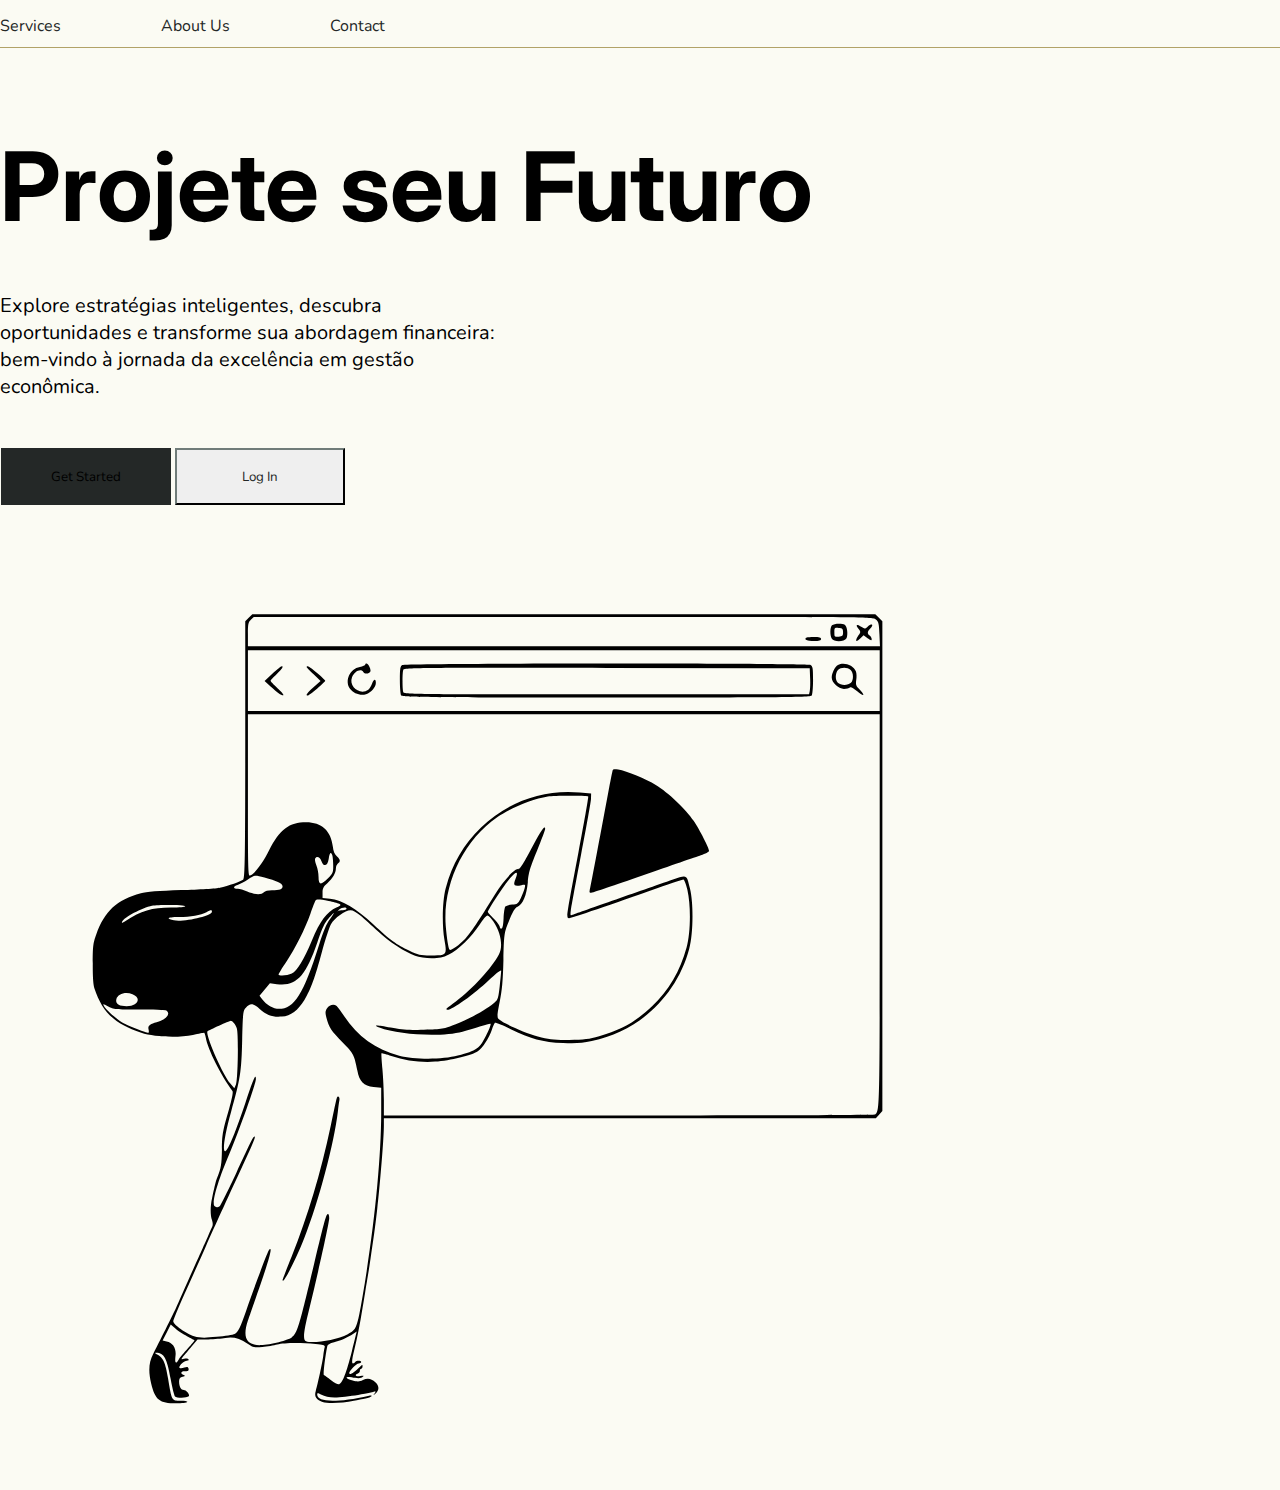
==== index.html @ 90321fbe "Feat: new project" ====
<!DOCTYPE html>
<html lang="pt-br">
  <head>
    <meta charset="UTF-8" />
    <meta name="viewport" content="width=device-width, initial-scale=1.0" />
    <link
      href="https://cdn.jsdelivr.net/npm/bootstrap@5.3.2/dist/css/bootstrap.min.css"
      rel="stylesheet"
      integrity="sha384-T3c6CoIi6uLrA9TneNEoa7RxnatzjcDSCmG1MXxSR1GAsXEV/Dwwykc2MPK8M2HN"
      crossorigin="anonymous"
    />
    <link rel="stylesheet" href="css/style.css" />
    <title>Document</title>
  </head>
  <body>
    <nav>
      <ul class="nav justify-content-center ">
        <li class="nav-item">
          <a class="nav-link active" aria-current="page" href="#">Services</a>
        </li>
        <li class="nav-item">
          <a class="nav-link" href="#">About Us</a>
        </li>
        <li class="nav-item">
          <a class="nav-link" href="#">Contact</a>
        </li>
      </ul>
    </nav>
    <section class="main-page">
      <div class="container">
        <h1>Projete seu Futuro</h1>
        <p>
          Explore estratégias inteligentes, descubra<br />oportunidades e
          transforme sua abordagem financeira:<br />
          bem-vindo à jornada da excelência em gestão<br />
          econômica.
        </p>
        <div class="align-button row">
          <button type="button" class="btn btn-primary col-1 started">Get Started</button>
          <button type="button" class="btn btn-outline-primary col-1 login">Log In</button>
        </div>
      </div>
      <div class="containe-image">
        <img src="img/svg/taxi-report-presentation.svg" alt="">
      </div>
    </section>
  </body>
</html>
---- css/style.css ----
@import url("https://fonts.googleapis.com/css2?family=Nunito:wght@500&display=swap");
@import url("https://fonts.googleapis.com/css2?family=Inter:wght@300&display=swap");
* {
  margin: 0;
  padding: 0;
  list-style: none;
  text-decoration: none;
}
body{
    background-color: #FBFBF3;
}
nav{
  border-bottom: 1px solid #846d13a0;

  .nav {
    display: flex;
    gap: 100px;
    margin: 15px 0 10px 0;
    font-family: "Nunito", sans-serif;

    li a {
      color: #242827;
    }
  }
}

.main-page {
    h1 {
      font-size: 96px;
      font-family: "Inter", sans-serif;
      margin: 5rem 0 3rem 0;
    }
    p {
      font-family: "Nunito", sans-serif;
      font-size: 20px;
      margin-bottom: 3rem;
    }
  
}

.align-button {
    gap: 2rem;
    margin-left: 1px;
}
.started, .login{
    height: 57px;
    width: 170px;
}
.started{
    background-color: #242827;
    border: none;
    font-family: "Nunito", sans-serif;
}
.started:hover{
    background-color: #FBFBF3;
    color: #242827;
    border: 1px solid #242827;
}
.login{
    color: #242827;
    border-color: #242827;
    font-family: "Nunito", sans-serif;
}
.login:hover{
    background-color: #242827;
    color: #FBFBF3;
    border-color: #242827;
}
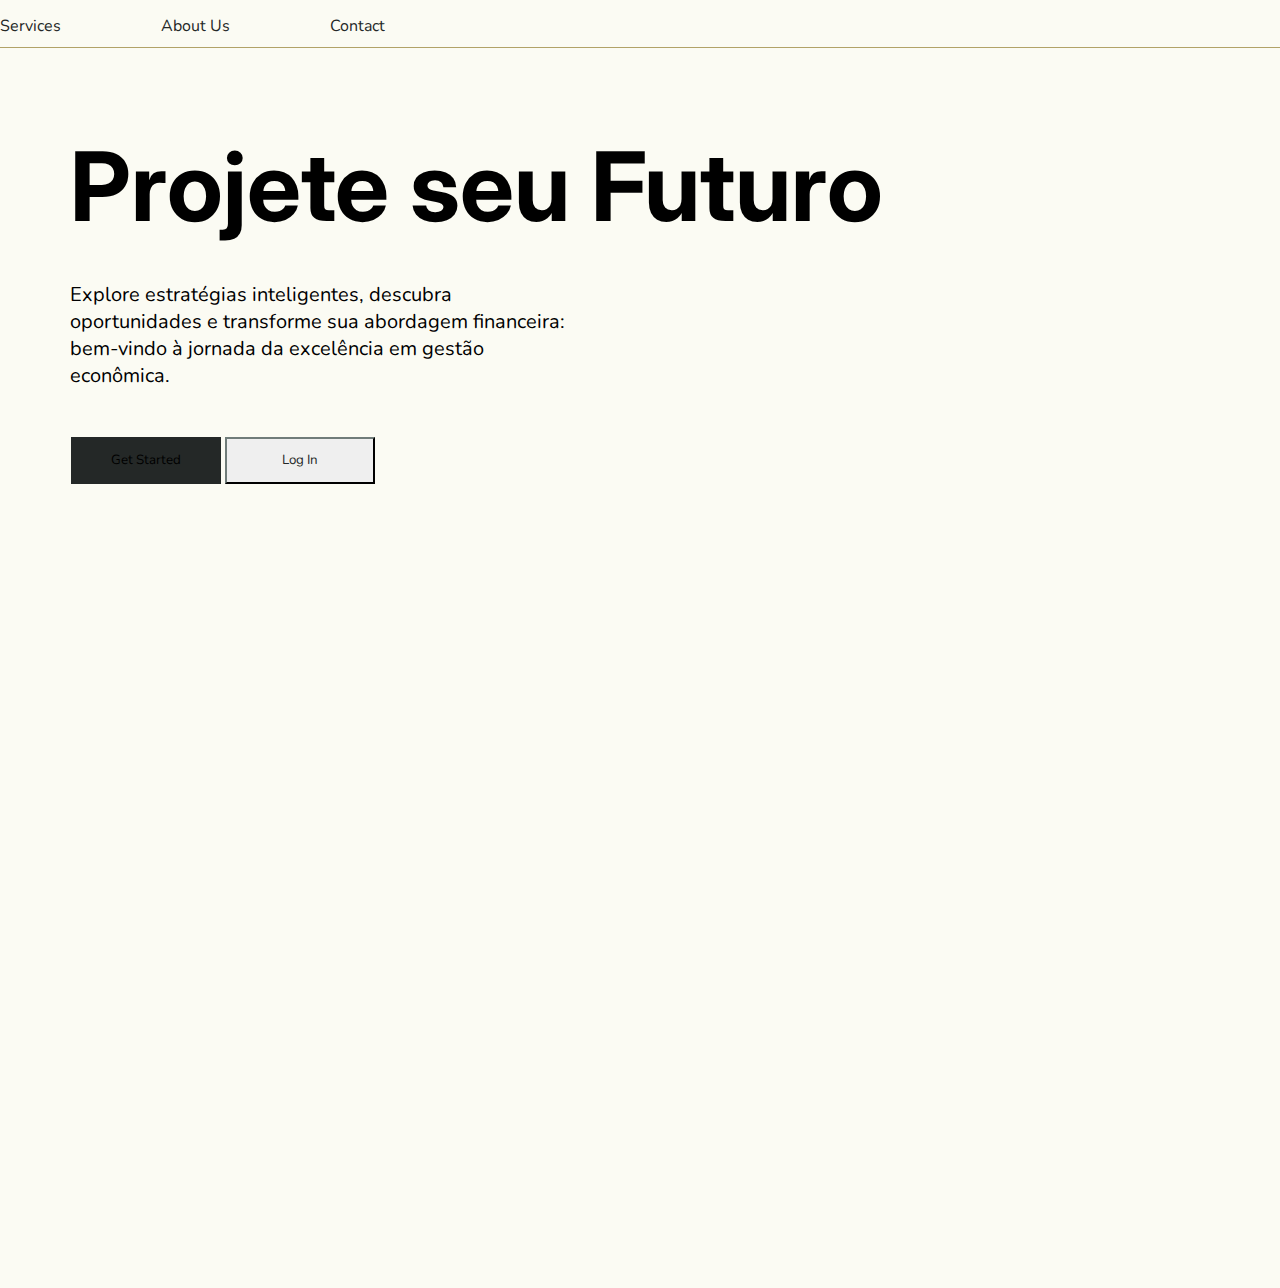
==== commit 69d95ae9: "feat: create the first page" ====
--- a/index.html
+++ b/index.html
@@ -10,10 +10,10 @@
       crossorigin="anonymous"
     />
     <link rel="stylesheet" href="css/style.css" />
-    <title>Document</title>
+    <title>FinTech</title>
   </head>
   <body>
-    <nav>
+    <nav class="container-fluid">
       <ul class="nav justify-content-center ">
         <li class="nav-item">
           <a class="nav-link active" aria-current="page" href="#">Services</a>
@@ -26,8 +26,8 @@
         </li>
       </ul>
     </nav>
-    <section class="main-page">
-      <div class="container">
+    <section class="main-page row">
+      <div class="container col-6">
         <h1>Projete seu Futuro</h1>
         <p>
           Explore estratégias inteligentes, descubra<br />oportunidades e
@@ -40,8 +40,8 @@
           <button type="button" class="btn btn-outline-primary col-1 login">Log In</button>
         </div>
       </div>
-      <div class="containe-image">
-        <img src="img/svg/taxi-report-presentation.svg" alt="">
+      <div class="container-img col-6">
+        <img src="img/png/taxi-report-presentation.png" style="height: 800px; width: 800px;">
       </div>
     </section>
   </body>
--- a/css/style.css
+++ b/css/style.css
@@ -11,7 +11,6 @@
 }
 nav{
   border-bottom: 1px solid #846d13a0;
-
   .nav {
     display: flex;
     gap: 100px;
@@ -21,14 +20,18 @@
     li a {
       color: #242827;
     }
+    li a:hover{
+        color: #7f6800;
+      }
   }
 }
 
 .main-page {
+    margin: 32px 70px 0 70px;
     h1 {
       font-size: 96px;
       font-family: "Inter", sans-serif;
-      margin: 5rem 0 3rem 0;
+      margin: 5rem 0 2.3rem 0;
     }
     p {
       font-family: "Nunito", sans-serif;
@@ -66,4 +69,16 @@
     color: #FBFBF3;
     border-color: #242827;
 }
+@media screen and (max-width: 1348px) {
+    .started, .login{
+        height: 47px;
+        width: 150px;
+    }
 
+}
+@media screen and (max-width: 1304px) {
+    .container-img img{
+        visibility: hidden;
+    }
+}
+
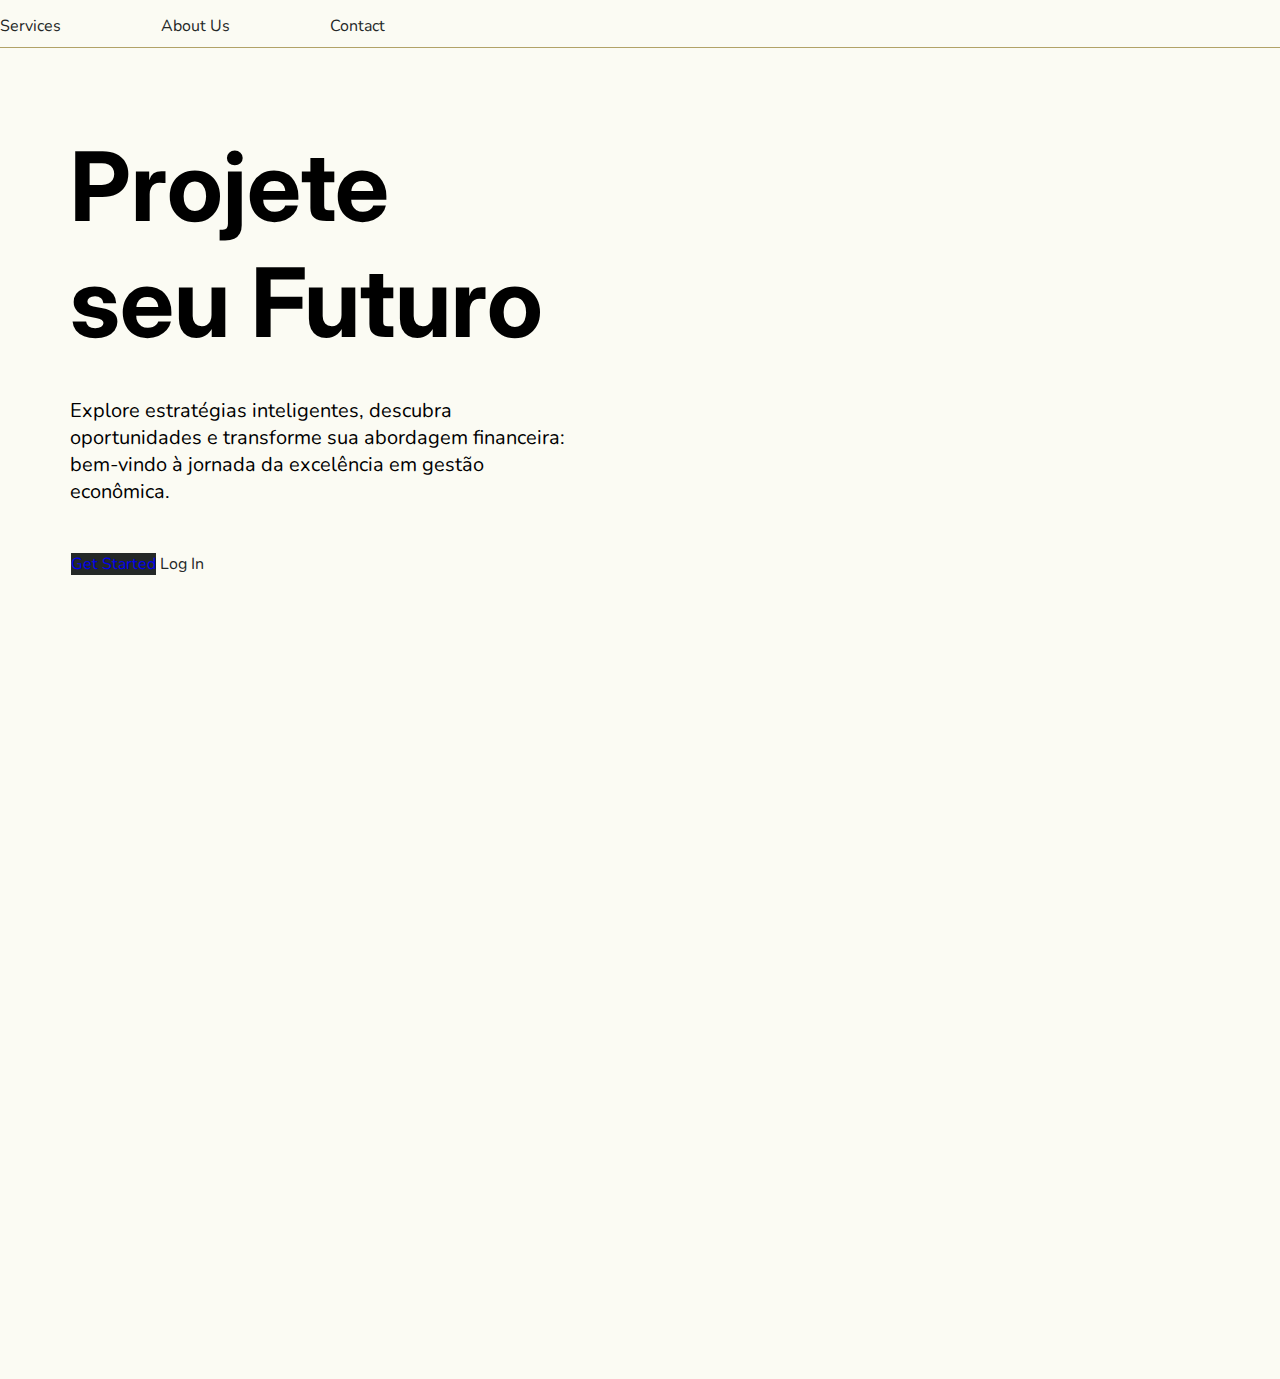
==== commit 310c1f0a: "feat: include screens of login, signup and not-found page" ====
--- a/index.html
+++ b/index.html
@@ -16,19 +16,19 @@
     <nav class="container-fluid">
       <ul class="nav justify-content-center ">
         <li class="nav-item">
-          <a class="nav-link active" aria-current="page" href="#">Services</a>
+          <a class="nav-link active" aria-current="page" href="./pages/not-found.html">Services</a>
         </li>
         <li class="nav-item">
-          <a class="nav-link" href="#">About Us</a>
+          <a class="nav-link" href="./pages/not-found.html">About Us</a>
         </li>
         <li class="nav-item">
-          <a class="nav-link" href="#">Contact</a>
+          <a class="nav-link" href="./pages/not-found.html">Contact</a>
         </li>
       </ul>
     </nav>
     <section class="main-page row">
       <div class="container col-6">
-        <h1>Projete seu Futuro</h1>
+        <h1>Projete<br>seu Futuro</h1>
         <p>
           Explore estratégias inteligentes, descubra<br />oportunidades e
           transforme sua abordagem financeira:<br />
@@ -36,8 +36,8 @@
           econômica.
         </p>
         <div class="align-button row">
-          <button type="button" class="btn btn-primary col-1 started">Get Started</button>
-          <button type="button" class="btn btn-outline-primary col-1 login">Log In</button>
+          <a class="btn btn-primary  started py-3" href="pages/signup.html" target="_blank" role="button">Get Started</a>
+          <a class="btn btn-outline-primary login py-3" href="pages/login.html" target="_blank" role="button">Log In</a>
         </div>
       </div>
       <div class="container-img col-6">
--- a/css/style.css
+++ b/css/style.css
@@ -1,16 +1,24 @@
 @import url("https://fonts.googleapis.com/css2?family=Nunito:wght@500&display=swap");
-@import url("https://fonts.googleapis.com/css2?family=Inter:wght@300&display=swap");
+@import url("https://fonts.googleapis.com/css2?family=Inter:wght@400&display=swap");
 * {
   margin: 0;
   padding: 0;
   list-style: none;
   text-decoration: none;
 }
+:root{
+    --backgroun-color:  #FBFBF3;
+    --dark-yellow: #846d13a0;
+    --yellow: #F6C907;
+    --blue-dark-gray:#242827;
+    --dark-gray: #3A3A3A;      
+    --gray: #747474; 
+}
 body{
-    background-color: #FBFBF3;
+    background-color:var(--backgroun-color);
 }
 nav{
-  border-bottom: 1px solid #846d13a0;
+  border-bottom: 1px solid var(--dark-yellow);
   .nav {
     display: flex;
     gap: 100px;
@@ -18,7 +26,7 @@
     font-family: "Nunito", sans-serif;
 
     li a {
-      color: #242827;
+      color: var(--blue-dark-gray);
     }
     li a:hover{
         color: #7f6800;
@@ -31,6 +39,7 @@
     h1 {
       font-size: 96px;
       font-family: "Inter", sans-serif;
+      
       margin: 5rem 0 2.3rem 0;
     }
     p {
@@ -50,24 +59,25 @@
     width: 170px;
 }
 .started{
-    background-color: #242827;
+    background-color: var(--blue-dark-gray);
     border: none;
-    font-family: "Nunito", sans-serif;
+    font-family: "Nunito", sans-serif;   
 }
+
 .started:hover{
-    background-color: #FBFBF3;
-    color: #242827;
-    border: 1px solid #242827;
+    background-color: var(--backgroun-color);
+    color: var(--blue-dark-gray);
+    border: 1px solid var(--blue-dark-gray);
 }
 .login{
-    color: #242827;
-    border-color: #242827;
+    color: var(--blue-dark-gray);
+    border-color: var(--blue-dark-gray);
     font-family: "Nunito", sans-serif;
 }
 .login:hover{
-    background-color: #242827;
-    color: #FBFBF3;
-    border-color: #242827;
+    background-color: var(--blue-dark-gray);
+    color:var(--backgroun-color);
+    border-color: var(--blue-dark-gray);
 }
 @media screen and (max-width: 1348px) {
     .started, .login{
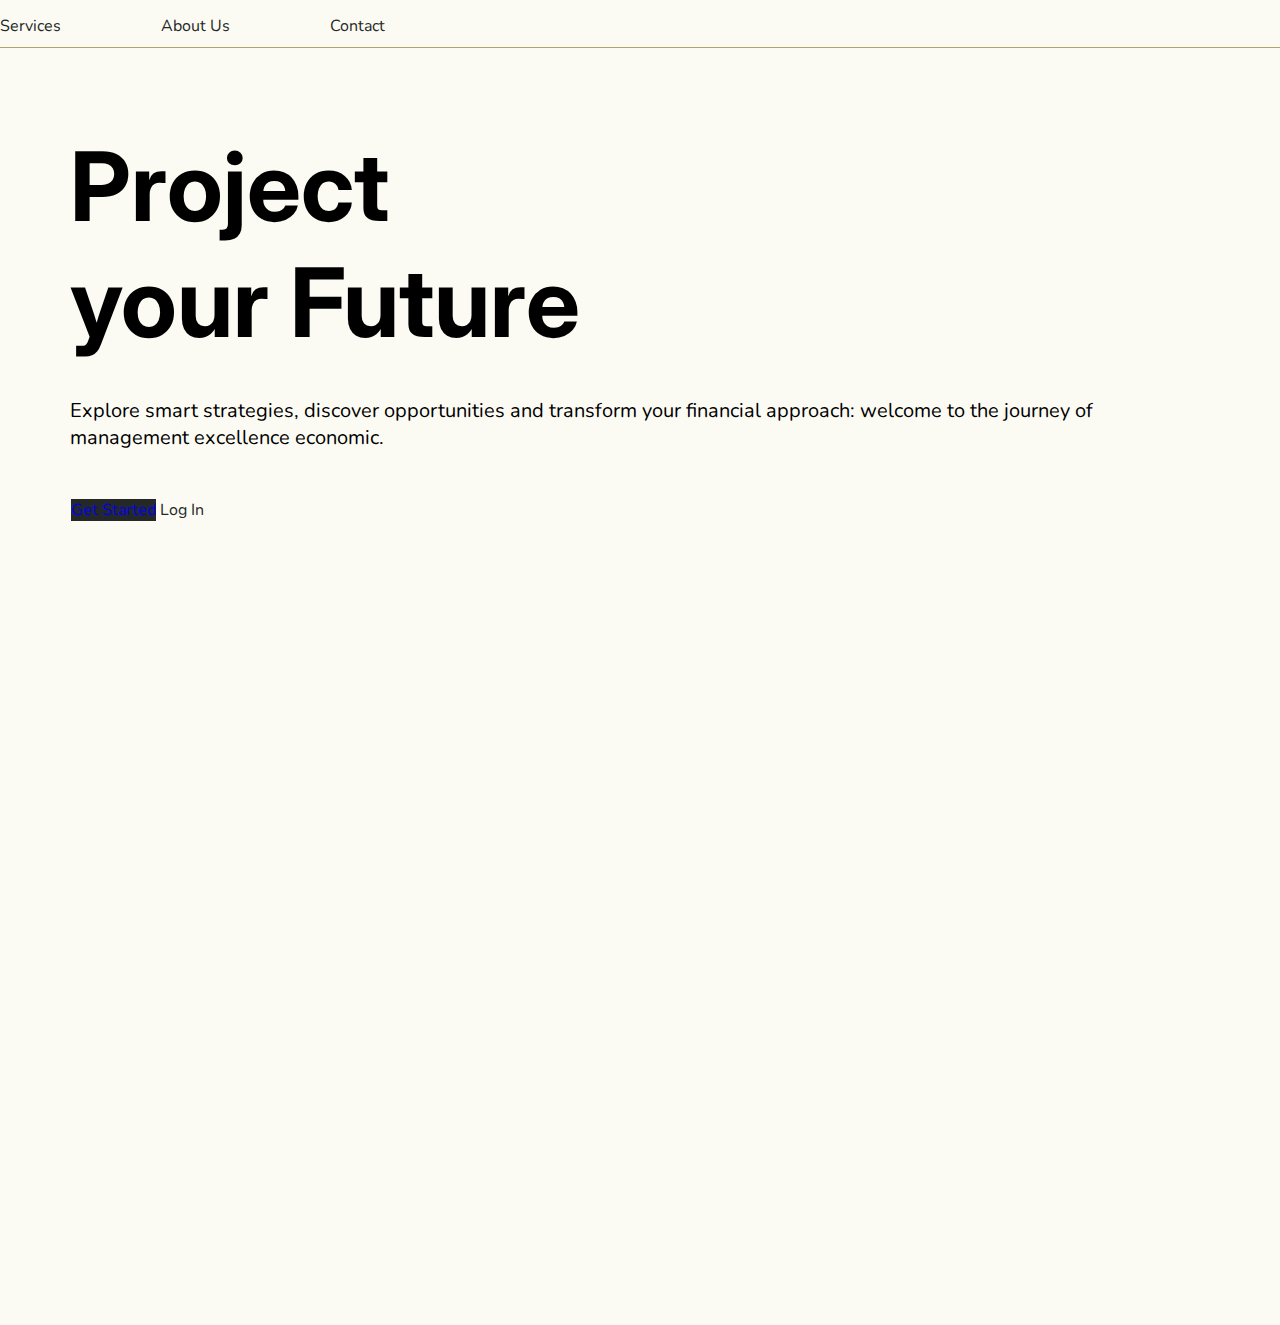
==== commit 1b42f033: "style: change language in h1 and paragraph on the splash screen" ====
--- a/index.html
+++ b/index.html
@@ -1,48 +1,47 @@
 <!DOCTYPE html>
 <html lang="pt-br">
-  <head>
-    <meta charset="UTF-8" />
-    <meta name="viewport" content="width=device-width, initial-scale=1.0" />
-    <link
-      href="https://cdn.jsdelivr.net/npm/bootstrap@5.3.2/dist/css/bootstrap.min.css"
-      rel="stylesheet"
-      integrity="sha384-T3c6CoIi6uLrA9TneNEoa7RxnatzjcDSCmG1MXxSR1GAsXEV/Dwwykc2MPK8M2HN"
-      crossorigin="anonymous"
-    />
-    <link rel="stylesheet" href="css/style.css" />
-    <title>FinTech</title>
-  </head>
-  <body>
-    <nav class="container-fluid">
-      <ul class="nav justify-content-center ">
-        <li class="nav-item">
-          <a class="nav-link active" aria-current="page" href="./pages/not-found.html">Services</a>
-        </li>
-        <li class="nav-item">
-          <a class="nav-link" href="./pages/not-found.html">About Us</a>
-        </li>
-        <li class="nav-item">
-          <a class="nav-link" href="./pages/not-found.html">Contact</a>
-        </li>
-      </ul>
-    </nav>
-    <section class="main-page row">
-      <div class="container col-6">
-        <h1>Projete<br>seu Futuro</h1>
-        <p>
-          Explore estratégias inteligentes, descubra<br />oportunidades e
-          transforme sua abordagem financeira:<br />
-          bem-vindo à jornada da excelência em gestão<br />
-          econômica.
-        </p>
-        <div class="align-button row">
-          <a class="btn btn-primary  started py-3" href="pages/signup.html" target="_blank" role="button">Get Started</a>
-          <a class="btn btn-outline-primary login py-3" href="pages/login.html" target="_blank" role="button">Log In</a>
-        </div>
+
+<head>
+  <meta charset="UTF-8" />
+  <meta name="viewport" content="width=device-width, initial-scale=1.0" />
+  <link href="https://cdn.jsdelivr.net/npm/bootstrap@5.3.2/dist/css/bootstrap.min.css" rel="stylesheet"
+    integrity="sha384-T3c6CoIi6uLrA9TneNEoa7RxnatzjcDSCmG1MXxSR1GAsXEV/Dwwykc2MPK8M2HN" crossorigin="anonymous" />
+  <link rel="stylesheet" href="css/style.css" />
+  <title>FinTech</title>
+</head>
+
+<body>
+  <nav class="container-fluid">
+    <ul class="nav justify-content-center ">
+      <li class="nav-item">
+        <a class="nav-link active" aria-current="page" href="./pages/not-found.html">Services</a>
+      </li>
+      <li class="nav-item">
+        <a class="nav-link" href="./pages/not-found.html">About Us</a>
+      </li>
+      <li class="nav-item">
+        <a class="nav-link" href="./pages/not-found.html">Contact</a>
+      </li>
+    </ul>
+  </nav>
+  <section class="main-page row">
+    <div class="container col-6">
+      <h1>Project<br>your Future</h1>
+      <p>
+        Explore smart strategies, discover
+        opportunities and transform your financial approach:
+        welcome to the journey of management excellence
+        economic.
+      </p>
+      <div class="align-button row">
+        <a class="btn btn-primary  started py-3" href="pages/signup.html" target="_blank" role="button">Get Started</a>
+        <a class="btn btn-outline-primary login py-3" href="pages/login.html" target="_blank" role="button">Log In</a>
       </div>
-      <div class="container-img col-6">
-        <img src="img/png/taxi-report-presentation.png" style="height: 800px; width: 800px;">
-      </div>
-    </section>
-  </body>
-</html>
+    </div>
+    <div class="container-img col-6">
+      <img src="img/png/taxi-report-presentation.png" style="height: 800px; width: 800px;">
+    </div>
+  </section>
+</body>
+
+</html>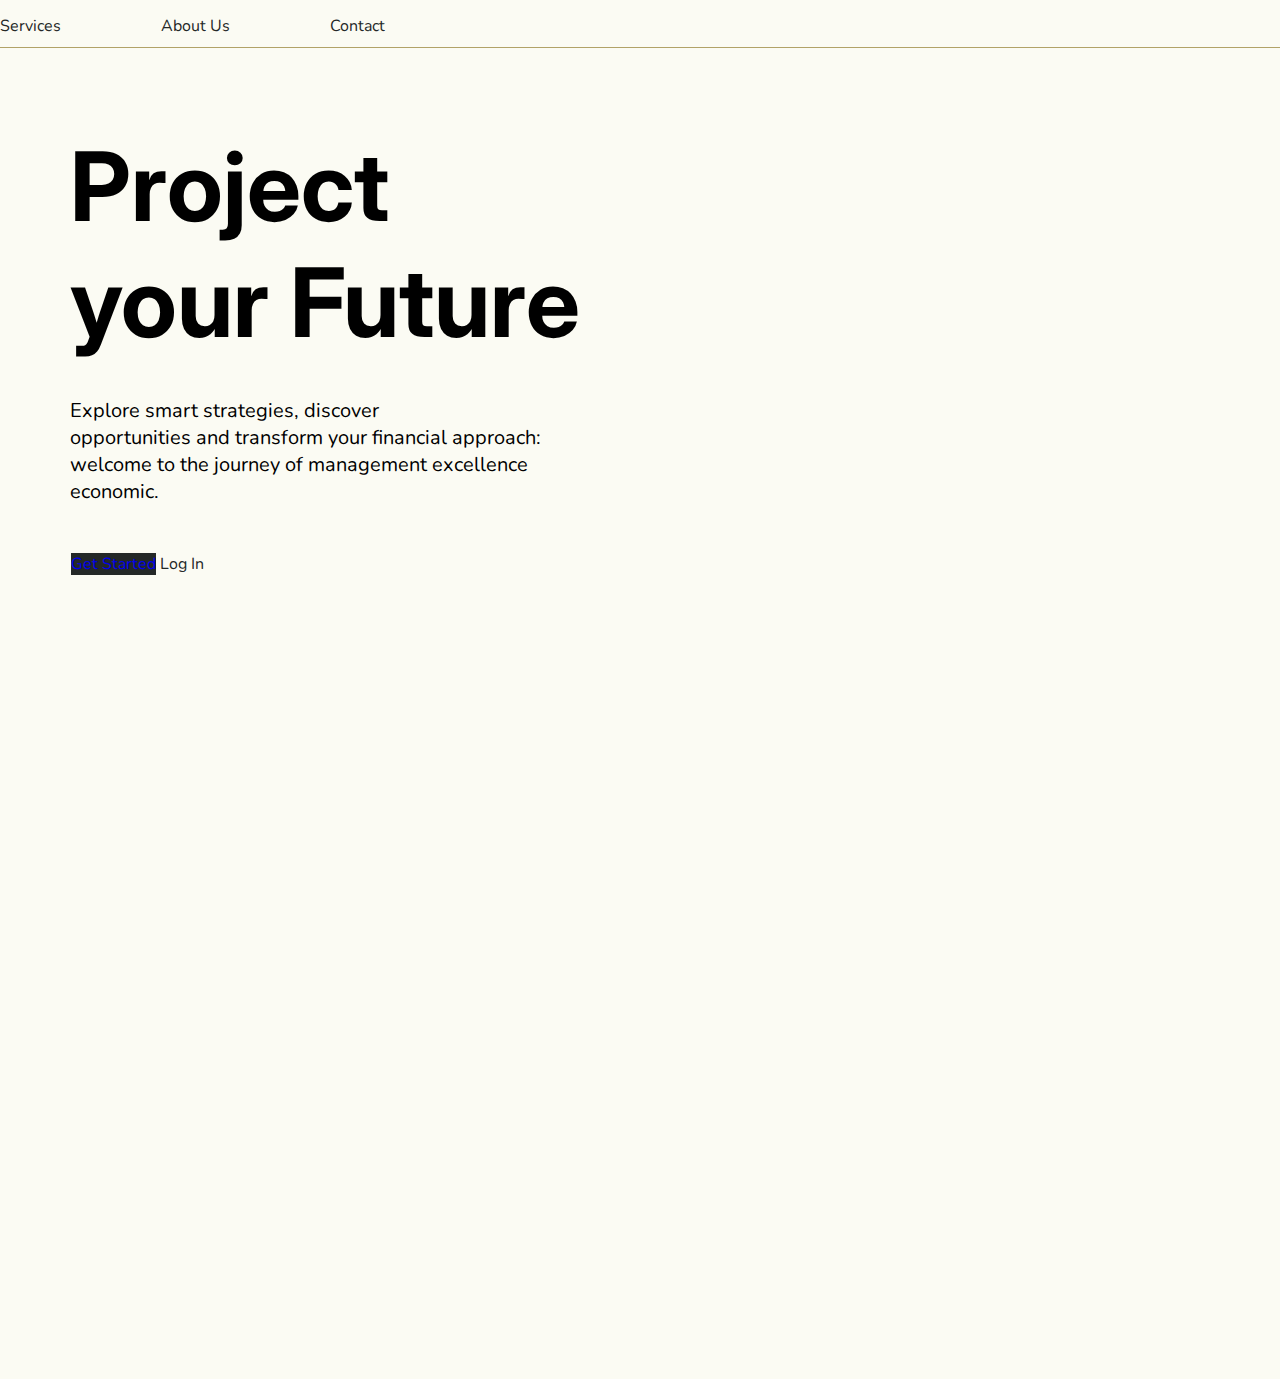
==== commit 2d0e5500: "style: change language in h1 and paragraph on the splash screen" ====
--- a/index.html
+++ b/index.html
@@ -1,47 +1,48 @@
 <!DOCTYPE html>
 <html lang="pt-br">
-
-<head>
-  <meta charset="UTF-8" />
-  <meta name="viewport" content="width=device-width, initial-scale=1.0" />
-  <link href="https://cdn.jsdelivr.net/npm/bootstrap@5.3.2/dist/css/bootstrap.min.css" rel="stylesheet"
-    integrity="sha384-T3c6CoIi6uLrA9TneNEoa7RxnatzjcDSCmG1MXxSR1GAsXEV/Dwwykc2MPK8M2HN" crossorigin="anonymous" />
-  <link rel="stylesheet" href="css/style.css" />
-  <title>FinTech</title>
-</head>
-
-<body>
-  <nav class="container-fluid">
-    <ul class="nav justify-content-center ">
-      <li class="nav-item">
-        <a class="nav-link active" aria-current="page" href="./pages/not-found.html">Services</a>
-      </li>
-      <li class="nav-item">
-        <a class="nav-link" href="./pages/not-found.html">About Us</a>
-      </li>
-      <li class="nav-item">
-        <a class="nav-link" href="./pages/not-found.html">Contact</a>
-      </li>
-    </ul>
-  </nav>
-  <section class="main-page row">
-    <div class="container col-6">
-      <h1>Project<br>your Future</h1>
-      <p>
-        Explore smart strategies, discover
-        opportunities and transform your financial approach:
-        welcome to the journey of management excellence
-        economic.
-      </p>
-      <div class="align-button row">
-        <a class="btn btn-primary  started py-3" href="pages/signup.html" target="_blank" role="button">Get Started</a>
-        <a class="btn btn-outline-primary login py-3" href="pages/login.html" target="_blank" role="button">Log In</a>
+  <head>
+    <meta charset="UTF-8" />
+    <meta name="viewport" content="width=device-width, initial-scale=1.0" />
+    <link
+      href="https://cdn.jsdelivr.net/npm/bootstrap@5.3.2/dist/css/bootstrap.min.css"
+      rel="stylesheet"
+      integrity="sha384-T3c6CoIi6uLrA9TneNEoa7RxnatzjcDSCmG1MXxSR1GAsXEV/Dwwykc2MPK8M2HN"
+      crossorigin="anonymous"
+    />
+    <link rel="stylesheet" href="css/style.css" />
+    <title>FinTech</title>
+  </head>
+  <body>
+    <nav class="container-fluid">
+      <ul class="nav justify-content-center ">
+        <li class="nav-item">
+          <a class="nav-link active" aria-current="page" href="./pages/not-found.html">Services</a>
+        </li>
+        <li class="nav-item">
+          <a class="nav-link" href="./pages/not-found.html">About Us</a>
+        </li>
+        <li class="nav-item">
+          <a class="nav-link" href="./pages/not-found.html">Contact</a>
+        </li>
+      </ul>
+    </nav>
+    <section class="main-page row">
+      <div class="container col-6">
+        <h1>Project<br>your Future</h1>
+        <p>
+          Explore smart strategies, discover<br />
+          opportunities and transform your financial approach:<br />
+          welcome to the journey of management excellence<br />
+          economic.
+        </p>
+        <div class="align-button row">
+          <a class="btn btn-primary  started py-3" href="pages/signup.html" target="_blank" role="button">Get Started</a>
+          <a class="btn btn-outline-primary login py-3" href="pages/login.html" target="_blank" role="button">Log In</a>
+        </div>
       </div>
-    </div>
-    <div class="container-img col-6">
-      <img src="img/png/taxi-report-presentation.png" style="height: 800px; width: 800px;">
-    </div>
-  </section>
-</body>
-
-</html>+      <div class="container-img col-6">
+        <img src="img/png/taxi-report-presentation.png" style="height: 800px; width: 800px;">
+      </div>
+    </section>
+  </body>
+</html>
